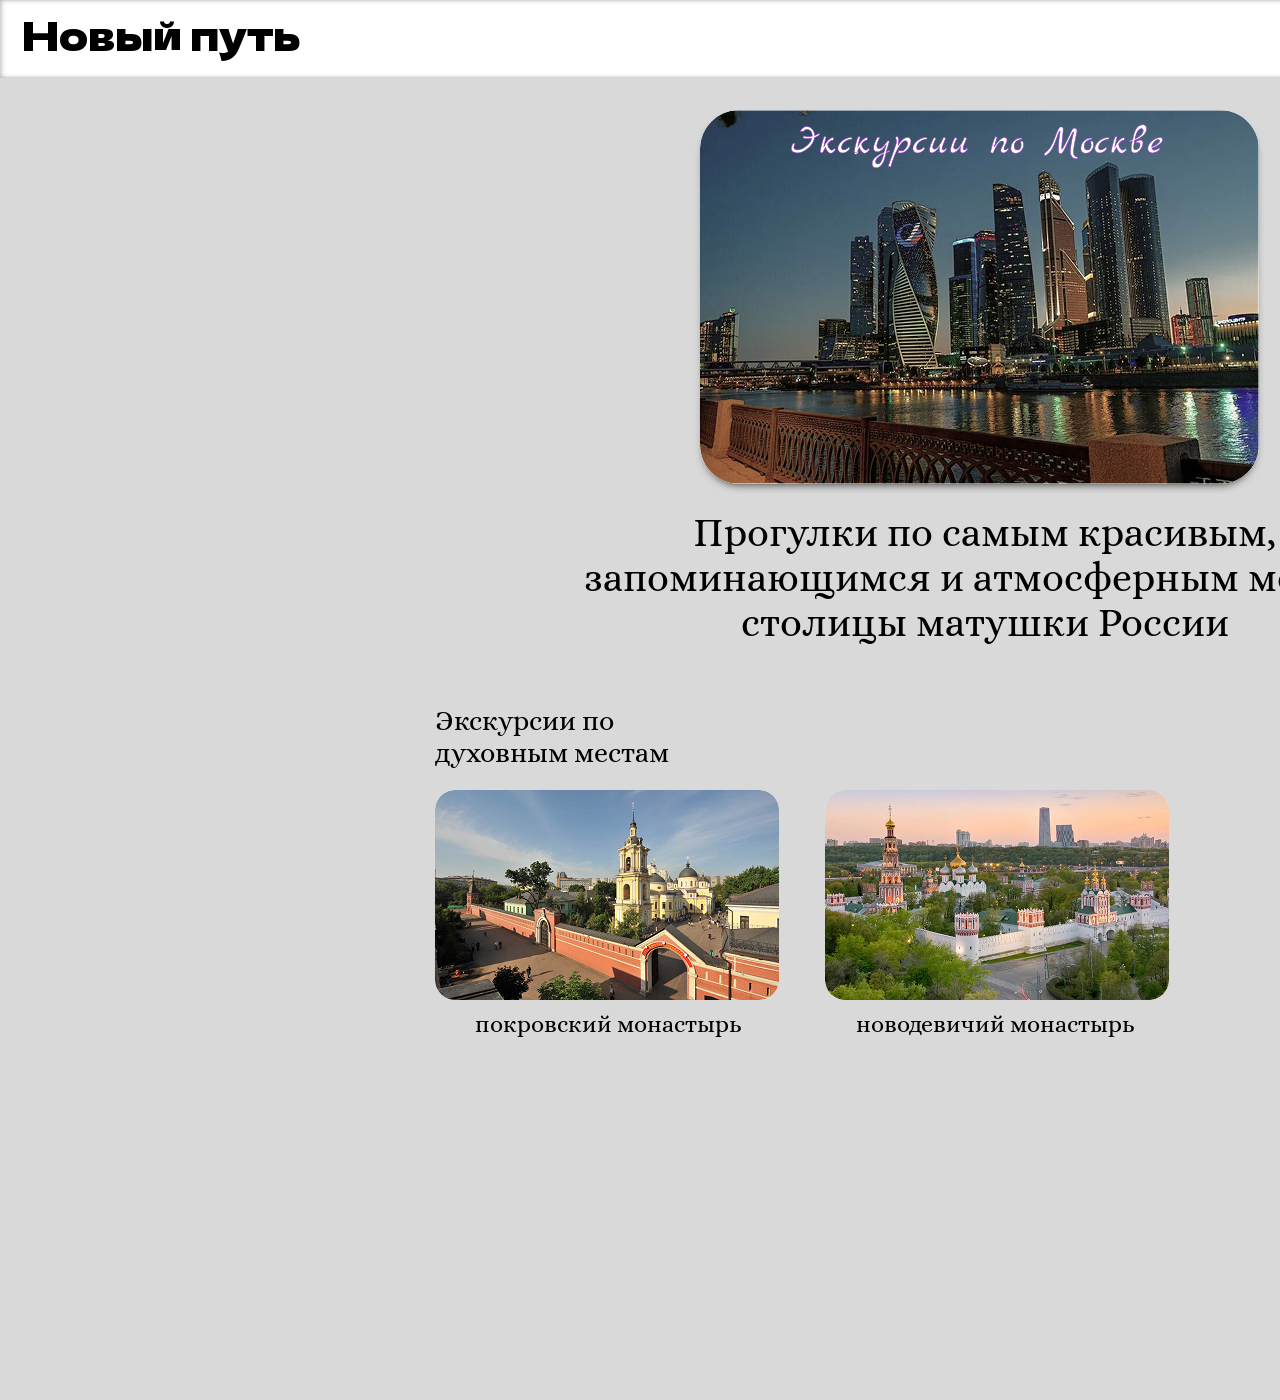
==== index.html @ 17189dc4 "frontend: начал верстку header'а" ====
<!DOCTYPE html>
<html lang=ru">
<head>
    <meta charset="UTF-8">
    <meta name="viewport" content="width=device-width, initial-scale=1.0">
    <link rel="preconnect" href="https://fonts.googleapis.com">
    <link href="https://fonts.googleapis.com/css2?family=Dela+Gothic+One&display=swap" rel="stylesheet">
    <link href="https://fonts.googleapis.com/css2?family=Marck+Script&display=swap" rel="stylesheet">
    <link href="https://fonts.googleapis.com/css2?family=Alice&display=swap" rel="stylesheet">
    <link rel="stylesheet" href="header.css">
    <title>Лучший сайт для покупки билетов и продвижения экскурсий</title>
</head>
<body>
    <html style="height:100%"></html>
    <body style="background-color: rgb(217, 217, 217); margin:0; overflow-x:hidden; height:100%; padding-bottom:500px;"></body>
    <div class="header">
        <img src="visual elements for main page/header_white.svg">
        <p class="header new_path">Новый путь</p>
        <p class="header enter">войти</p>
        <img src="visual elements for main page/body_of_profile.svg" class="header body_of_profile">
        <img src="visual elements for main page/head_of_profile.svg" class="header head_of_profile">
    </div>
    <div class="middle">
        <img src="visual elements for main page/moscow-city.jpg" class="middle main_picture">
        <p class=" middle tour_of_Moscow">Экскурсии по Москве</p>
        <p class="middle middle_walk">Прогулки по самым красивым,
            запоминающимся и атмосферным местам 
            столицы матушки России</p>
    </div>
    <div class="tour_of_churches">
        <p class="tour_of_churches church">Экскурсии по духовным местам</p>
        <img src="visual elements for main page/pokrovski_church.jpg" class="tour_of_churches pokrovski_img">
        <p class="tour_of_churches pokrovski_write">покровский монастырь</p>
        <img src="visual elements for main page/novodevichi_church.jpg" class="tour_of_churches novodevichi_img">
        <p class="tour_of_churches novodevichi_write">новодевичий монастырь</p>
    </div>
</body>
</html>
---- header.css ----
.header{
    position:absolute;
    border:none;
    margin:0;
    font-family: 'Dela Gothic One',Arial; font-style:'Regular';
}
.new_path{
    left:22px; top:5px;
    font-size:40px;
}
.enter{
    right:28px; top:11px;
    font-size:32px;
}
.body_of_profile{
    right:146.2px; top:38px;
}
.head_of_profile{
    right:150px; top:14px;
}
.middle{
    position:absolute;
    margin:0;
}
.main_picture{
    left:700px; top:110px;
    border-radius:39px;
    box-shadow: 0 5px 10px -5px rgba(0,0,0,0.8);
}
.tour_of_Moscow{
    font-family: 'Marck Script',Arial; font-style:'Regular'; font-size:41px; color: rgb(255, 255, 255);
    -webkit-text-stroke: 0.5px rgb(160,47,212);
    white-space: nowrap;
    left:791px; top:118px;
}
.middle_walk{
    font-family: 'Alice',Arial; font-style:'Regular'; font-size:40px; text-align:center;
    left:575px; top:510px;
    width:819px;
}
.tour_of_churches{
    position:absolute;
    margin:0;
    font-family:'Alice',Arial; font-style:'Regular';
    border-radius:20px;
}
.church{
    width:236px;
    font-size:28px; text-align:left;
    left:435px; top:705px;
}
.pokrovski_img{
    left:435px; top:790px;
}
.pokrovski_write{
    width:266px;
    font-size:24px;
    left:475px; top:1010px;
}
.novodevichi_img{
    left:825px; top:790px;
}
.novodevichi_write{
    width:278px;
    font-size:24px;
    left:856px; top:1010px;
}
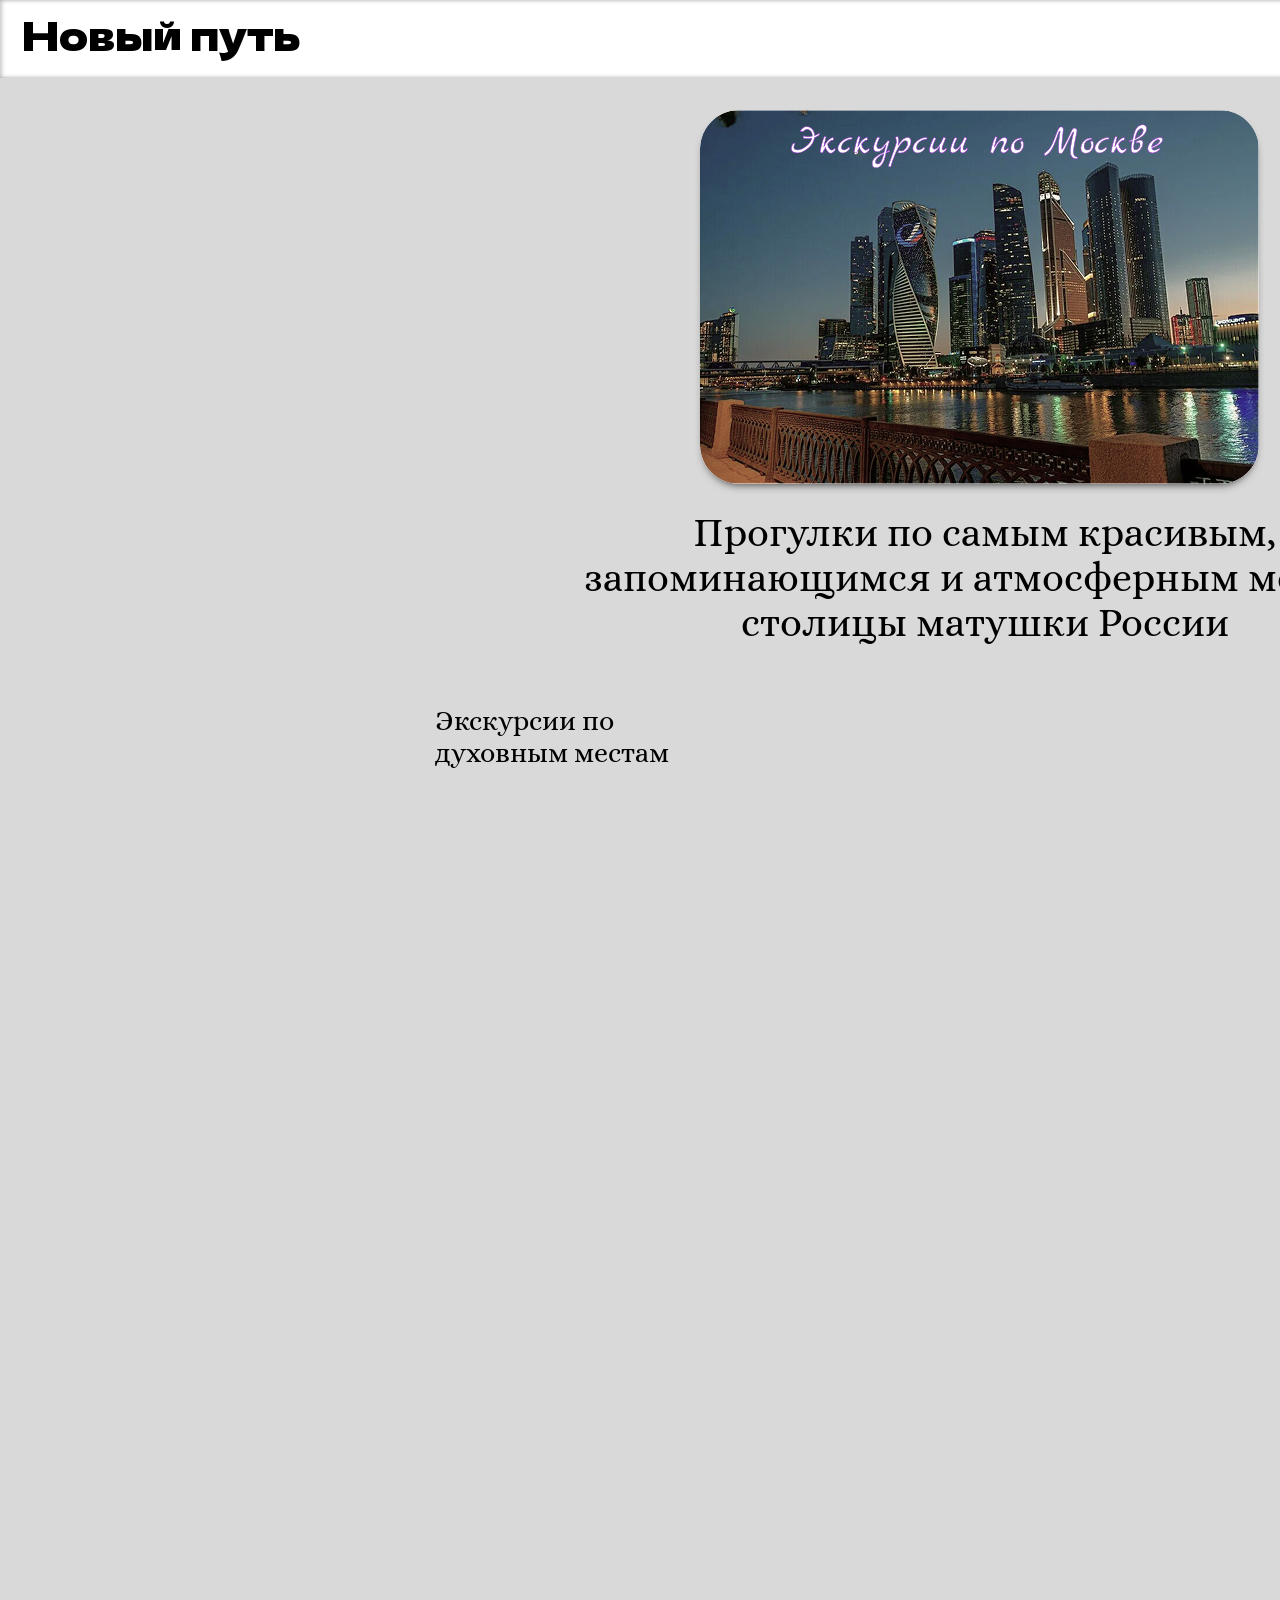
==== commit 5482167a: "frontend: завершена верстка header'а" ====
--- a/index.html
+++ b/index.html
@@ -1,8 +1,9 @@
 <!DOCTYPE html>
-<html lang=ru">
+<html lang="ru">
 <head>
     <meta charset="UTF-8">
     <meta name="viewport" content="width=device-width, initial-scale=1.0">
+    <link rel="stylesheet" href="https://unpkg.com/aos@next/dist/aos.css" />
     <link rel="preconnect" href="https://fonts.googleapis.com">
     <link href="https://fonts.googleapis.com/css2?family=Dela+Gothic+One&display=swap" rel="stylesheet">
     <link href="https://fonts.googleapis.com/css2?family=Marck+Script&display=swap" rel="stylesheet">
@@ -11,8 +12,6 @@
     <title>Лучший сайт для покупки билетов и продвижения экскурсий</title>
 </head>
 <body>
-    <html style="height:100%"></html>
-    <body style="background-color: rgb(217, 217, 217); margin:0; overflow-x:hidden; height:100%; padding-bottom:500px;"></body>
     <div class="header">
         <img src="visual elements for main page/header_white.svg">
         <p class="header new_path">Новый путь</p>
@@ -33,6 +32,33 @@
         <p class="tour_of_churches pokrovski_write">покровский монастырь</p>
         <img src="visual elements for main page/novodevichi_church.jpg" class="tour_of_churches novodevichi_img">
         <p class="tour_of_churches novodevichi_write">новодевичий монастырь</p>
+        <p class="tour_of_churches and_more_tour_of_churches">и многое другое</p>
     </div>
+    <div class="animals_world">
+        <p class="animals_world animals">В мире животных</p>
+        <img src="visual elements for main page/monkey_planet.jpg" class="animals_world monkey_planet_img">
+        <p class="animals_world monkey_planet_write">Планета обезьян</p>
+        <img src="visual elements for main page/farm_vdnh.jpg" class="animals_world farm_vdnh_img">
+        <p class="animals_world farm_vdnh_write">городская ферма на ВДНХ</p>
+        <p class="animals_world and_more_animals_world">и многое другое</p>
+    </div>
+    <div class="culture">
+        <p class="culture education">Культурное просвещение</p>
+        <img src="visual elements for main page/patriarshi.jpg" class="culture patriarshi_img">
+        <p class="culture patriarshi_write">Патриаршие пруды</p>
+        <img src="visual elements for main page/evreiski_museum.jpg" class="culture evreiski_museum_img">
+        <p class="culture evreiski_museum_write">Еврейский музей</p>
+        <p class="culture and_more_culture">и многое другое</p>
+    </div>
+    <script src="https://unpkg.com/aos@next/dist/aos.js"></script>
+    <script>
+        document.querySelectorAll('.tour_of_churches, .animals_world, .culture').forEach(element => {
+        element.setAttribute('data-aos', 'fade-up');
+        element.setAttribute('data-aos-once', 'false');
+        element.setAttribute('data-aos-easing','ease-in-out-cubic');
+        element.setAttribute('data-aos-duration', '800');
+        });
+        AOS.init();
+    </script>
 </body>
 </html>
--- a/header.css
+++ b/header.css
@@ -1,3 +1,11 @@
+html,body {
+    height:100%;
+    background-color: rgb(217, 217, 217);
+    margin:0;
+    overflow-x:hidden;
+    min-height:100%;
+    padding-bottom:1500px;
+}
 .header{
     position:absolute;
     border:none;
@@ -64,4 +72,74 @@
     width:278px;
     font-size:24px;
     left:856px; top:1010px;
+}
+.and_more_tour_of_churches{
+    width:243px;
+    font-size:32px;
+    left:1230px; top:860px;
+}
+.animals_world{
+    position:absolute;
+    margin:0;
+    font-family:'Alice',Arial; font-style:'Regular';
+}
+.animals{
+    width:236px;
+    font-size:28px;
+    left:435px; top:1130px;
+}
+.monkey_planet_img{
+    left:435px; top:1185px;
+    border-radius:50px;
+}
+.monkey_planet_write{
+    width:236px;
+    font-size:24px;
+    left:508px; top:1465px;
+}
+.farm_vdnh_img{
+    left:825px; top:1200px;
+    border-radius:35px;
+}
+.farm_vdnh_write{
+    width:296px;
+    font-size:24px;
+    left:867px; top:1465px;
+}
+.and_more_animals_world{
+    width:243px;
+    font-size:32px;
+    left:1230px; top:1300px;
+}
+.culture{
+    position:absolute;
+    margin:0;
+    font-family:'Alice',Arial; font-style:'Regular';
+    border-radius:20px;
+}
+.education{
+    width:340px;
+    font-size:28px; text-align:left;
+    left:435px; top:1585px;
+}
+.patriarshi_img{
+    left:435px; top:1640px;
+}
+.patriarshi_write{
+    width:222px;
+    font-size:24px;
+    left:491px; top:1860px;
+}
+.evreiski_museum_img{
+    left:825px; top:1640px;
+}
+.evreiski_museum_write{
+    width:197px;
+    font-size:24px;
+    left:896px; top:1860px;
+}
+.and_more_culture{
+    width:243px;
+    font-size:32px;
+    left:1230px; top:1715px;
 }
